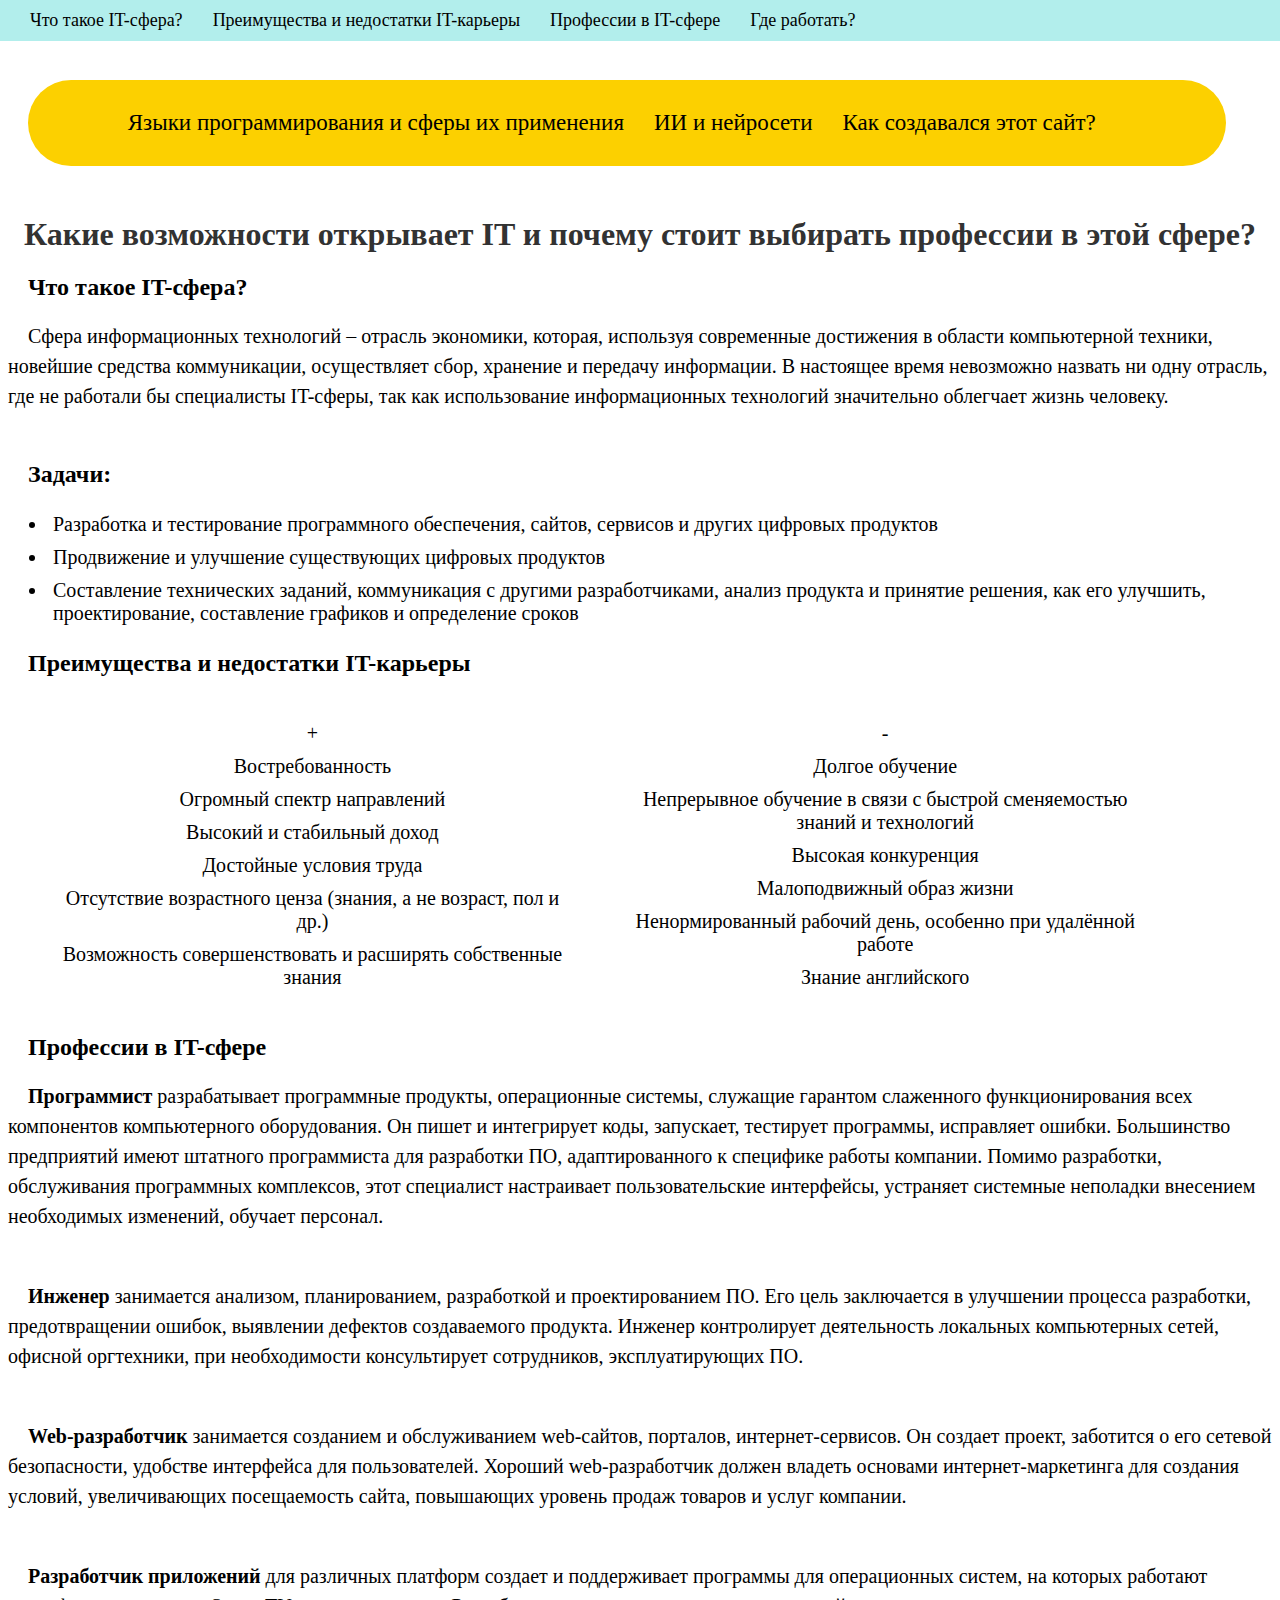
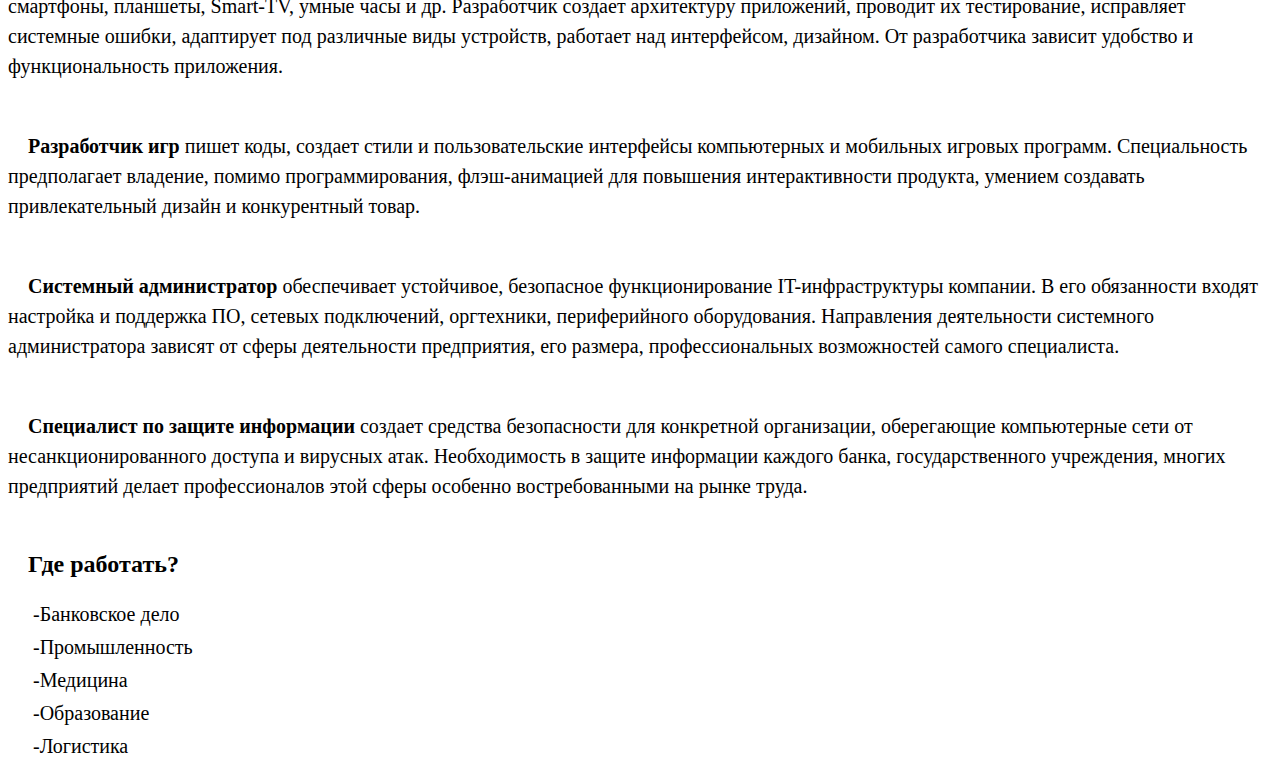
==== index.html @ 38a1f943 "Add files via upload" ====
<!DOCTYPE html>
<html lang="en">
<head>
    <meta charset="UTF-8">
    <meta http-equiv="X-UA-Compatible" content="IE=edge">
    <meta name="viewport" content="width=device-width, initial-scale=1.0">
    <title>Opportunities in IT</title>
    <style>
    </style>
    <link rel="stylesheet" href="style_project.css">
    <link rel="stylesheet" href="card.css">
</head>
<body>
    <script src="pro.js"></script>
    
    <div class="container">
        <nav class="navbar"> 
            <ul>
                <li><a href="#whatIsIt">Что такое IT-сфера?</a></li>
                <li><a href="#advantages">Преимущества и недостатки IT-карьеры</a></li>
                <li><a href="#prof">Профессии в IT-сфере</a></li>
                <li><a href="#work">Где работать?</a></li>
            </ul>
        </nav>
        <div class="pages">
            <a href=languages.html target="_blank">Языки программирования и сферы их применения</a><br>
            <a href=iiandneo.html target="_blank">ИИ и нейросети</a><br>
            <a href=howdosite.html target="_blank">Как создавался этот сайт?</a><br>
        </div>
        <div class = "header">
            <h1><a name="whatIsIt"></a>Какие возможности открывает IT и почему стоит выбирать профессии в этой сфере?</h1>
        </div>
        <h2>Что такое IT-сфера?</h2>
            <p>Сфера информационных технологий – отрасль экономики, которая, используя современные достижения в области компьютерной техники, новейшие средства коммуникации, осуществляет сбор, хранение и передачу информации.
            В настоящее время невозможно назвать ни одну отрасль, где не работали бы специалисты IT-сферы, так как использование информационных технологий значительно облегчает жизнь человеку. </p>
            <h2><strong>Задачи:</strong></h2>
            <div class="tasks">
                    <ul>
                        <li>Разработка и тестирование программного обеспечения, сайтов, сервисов и других цифровых продуктов</li>
                        <li>Продвижение и улучшение существующих цифровых продуктов</li>
                        <li><a name="advantages"></a>Составление технических заданий, коммуникация с другими разработчиками, анализ продукта и принятие решения, как его улучшить, проектирование, составление графиков и определение сроков</li>
                    </ul>
                </div>
        <h2>Преимущества и недостатки IT-карьеры</h2>
        <div class="adv">
            <ul>
                <li>+</li>
                <li>Востребованность</li>
                <li>Огромный спектр направлений</li>
                <li>Высокий и стабильный доход</li>
                <li>Достойные условия труда</li>
                <li>Отсутствие возрастного ценза (знания, а не возраст, пол и др.)</li>
                <li>Возможность совершенствовать и расширять собственные знания</li>
            </ul>
        </div>
        <div class="adv">
            <ul>
                <li>-</li>
                <li>Долгое обучение</li>
                <li>Непрерывное обучение в связи с быстрой сменяемостью знаний и технологий</li>
                <li>Высокая конкуренция</li>
                <li>Малоподвижный образ жизни</li>
                <li>Ненормированный рабочий день, особенно при удалённой работе</li>
                <li><a name="prof"></a> Знание английского</li>
            </ul>
        </div>

        <h2>Профессии в IT-сфере</h2>
        <div class="pr">
            <p><strong>Программист</strong> разрабатывает программные продукты, операционные системы, служащие гарантом слаженного функционирования всех компонентов компьютерного оборудования. Он пишет и интегрирует коды, запускает, тестирует программы, исправляет ошибки. Большинство предприятий имеют штатного программиста для разработки ПО, адаптированного к специфике работы компании. Помимо разработки, обслуживания программных комплексов, этот специалист настраивает пользовательские интерфейсы, устраняет системные неполадки внесением необходимых изменений, обучает персонал.</p>
            <p><strong>Инженер</strong> занимается анализом, планированием, разработкой и проектированием ПО. Его цель заключается в улучшении процесса разработки, предотвращении ошибок, выявлении дефектов создаваемого продукта. Инженер контролирует деятельность локальных компьютерных сетей, офисной оргтехники, при необходимости консультирует сотрудников, эксплуатирующих ПО.</p>
            <p><strong>Web-разработчик</strong> занимается созданием и обслуживанием web-сайтов, порталов, интернет-сервисов. Он создает проект, заботится о его сетевой безопасности, удобстве интерфейса для пользователей. Хороший web-разработчик должен владеть основами интернет-маркетинга для создания условий, увеличивающих посещаемость сайта, повышающих уровень продаж товаров и услуг компании.</p>
            <p><strong>Разработчик приложений</strong> для различных платформ создает и поддерживает программы для операционных систем, на которых работают смартфоны, планшеты, Smart-TV, умные часы и др. Разработчик создает архитектуру приложений, проводит их тестирование, исправляет системные ошибки, адаптирует под различные виды устройств, работает над интерфейсом, дизайном. От разработчика зависит удобство и функциональность приложения.</p>
            <p><strong>Разработчик игр</strong> пишет коды, создает стили и пользовательские интерфейсы компьютерных и мобильных игровых программ. Специальность предполагает владение, помимо программирования, флэш-анимацией для повышения интерактивности продукта, умением создавать привлекательный дизайн и конкурентный товар.</p>
            <p><strong>Системный администратор</strong> обеспечивает устойчивое, безопасное функционирование IT-инфраструктуры компании. В его обязанности входят настройка и поддержка ПО, сетевых подключений, оргтехники, периферийного оборудования. Направления деятельности системного администратора зависят от сферы деятельности предприятия, его размера, профессиональных возможностей самого специалиста.</p>
            <p><a name="work"></a><strong>Специалист по защите информации</strong> создает средства безопасности для конкретной организации, оберегающие компьютерные сети от несанкционированного доступа и вирусных атак. Необходимость в защите информации каждого банка, государственного учреждения, многих предприятий делает профессионалов этой сферы особенно востребованными на рынке труда. </p>
        </div>
        <h2>Где работать?</h2>
        <div class="wr">
            <ul>
                <li>-Банковское дело</li>
                <li>-Промышленность</li>
                <li>-Медицина</li>
                <li>-Образование</li>
                <li>-Логистика</li>
            </ul>
        </div>
    </div>
    </body>
</html>
---- style_project.css ----
.header{
    margin-top: 50px;
    font-family:Oswald,Tahoma,Geneva,Verdana;
    text-align:center;
    color: #323232;
}

.container{
    font-family:'Times New Roman', Times, serif;
}

.navbar{
    background:#B2EEEC;
    position: fixed;
    top:0;
    left:0;
    right:0;
    z-index: 2;
    /* padding:10px 20px; */
    margin-bottom: 10px;
}

.navbar ul{
    list-style: none;
    margin: 0;
    padding:0;
    display: flex;
    padding: 0 20px;
    font-size: 18px;
}


.navbar ul li{
    margin-right: 10px;
    padding:10px;

}

.pages {
    background:#FCD000;
    margin: 80px 20px 20px 20px;
    border-radius: 50px;
    padding:10px 30px 10px 30px;
    font-size:23px;
    width: 90%;
    display: flex;
    justify-content: center;
    /* margin-top: 120px; */
}

.pages a{
    margin-top: 20px;

    margin-right:30px;

    margin-bottom: 20px;

}

a{
    text-decoration: none;
    color:black;
}

a:hover{
    color:#F1A300;
}

a:active{
    color:#F1A300;
}

.pages a:hover{
    color:white;
}

h2 {
    text-indent: 20px;
}

h3{
    font-size: 23px;
    margin:10px 0 10px 0;
}
p{
    font-family: inherit;
    font-size: 20px;
    margin:0 0 50px 0;
    line-height: 30px;
    text-indent: 20px;
}

.tasks ul{
    font-size: 20px;
    margin:0 0 0 0;
}

li{
    padding:5px;
}

.adv{
    font-size:20px;
    font-family: inherit;
    width: 45%;
    display: inline-block;
    text-align: center;
}

.adv li{
    list-style: none;
}

.wr li{
    list-style: none;
    font-family: inherit;
    font-size:20px;
    text-indent: 20px;
}

.wr ul{
    padding: 0;
}

img{
    width: 200px;
    height: 200px;
}
---- card.css ----
.wrap{
    width:100px;
    height:50px;
    /* left:0; */
    /* top:0; */
    background-color: aqua;
    margin:80px 0 0 0;
    display: flex;
    justify-content: center;
    align-items: center;
}
.card{
    margin:0 0 0 20px;
    width: 120px;
    height: 50px;
    /* background-color: white; */
    /* border: 2px solid; */
    position: relative;
    perspective: 1000px;
    display:inline-block;

}

.front, .back{
    /* border: 1px solid gold; */
    position:absolute;
    width: 100%;
    height: 100%;
    left:0;
    top:0;
    display:flex;
    align-items: center;
    justify-content: center;
    transition: 1s;
    backface-visibility: hidden;
    border-radius: 50px;
    font-size: 20px;


}
.front{
    background-color: gold;
}
.back{
    background-color: #B2EEEC;
    transform: rotateY(180deg);
}
.card:hover .front{
    transform: rotateY(180deg);

}
.card:hover .back{
    transform: rotateY(360deg);

}
.jgr, .phgr, .plgr, .jsgr, .phgr  {
    display:flex;
    /* background-color: red; */
    top:20px;
    align-items: center;
}
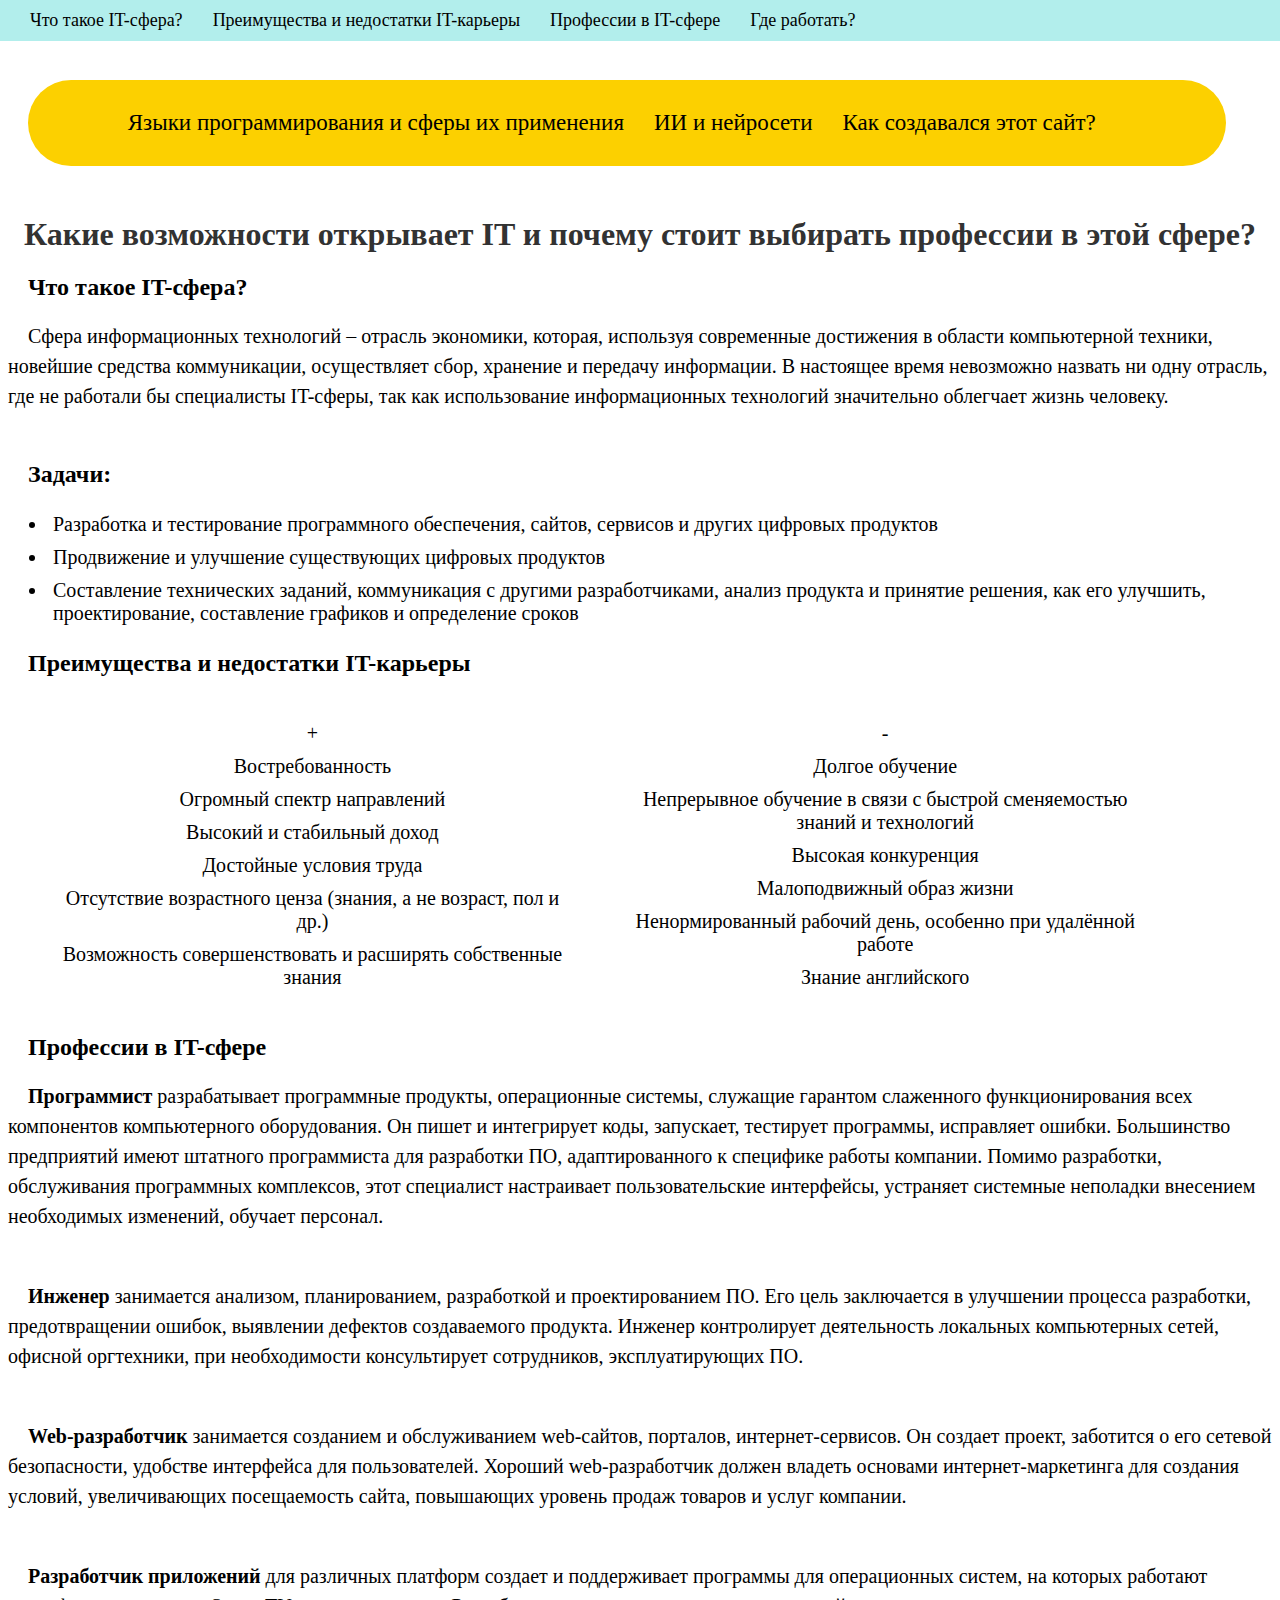
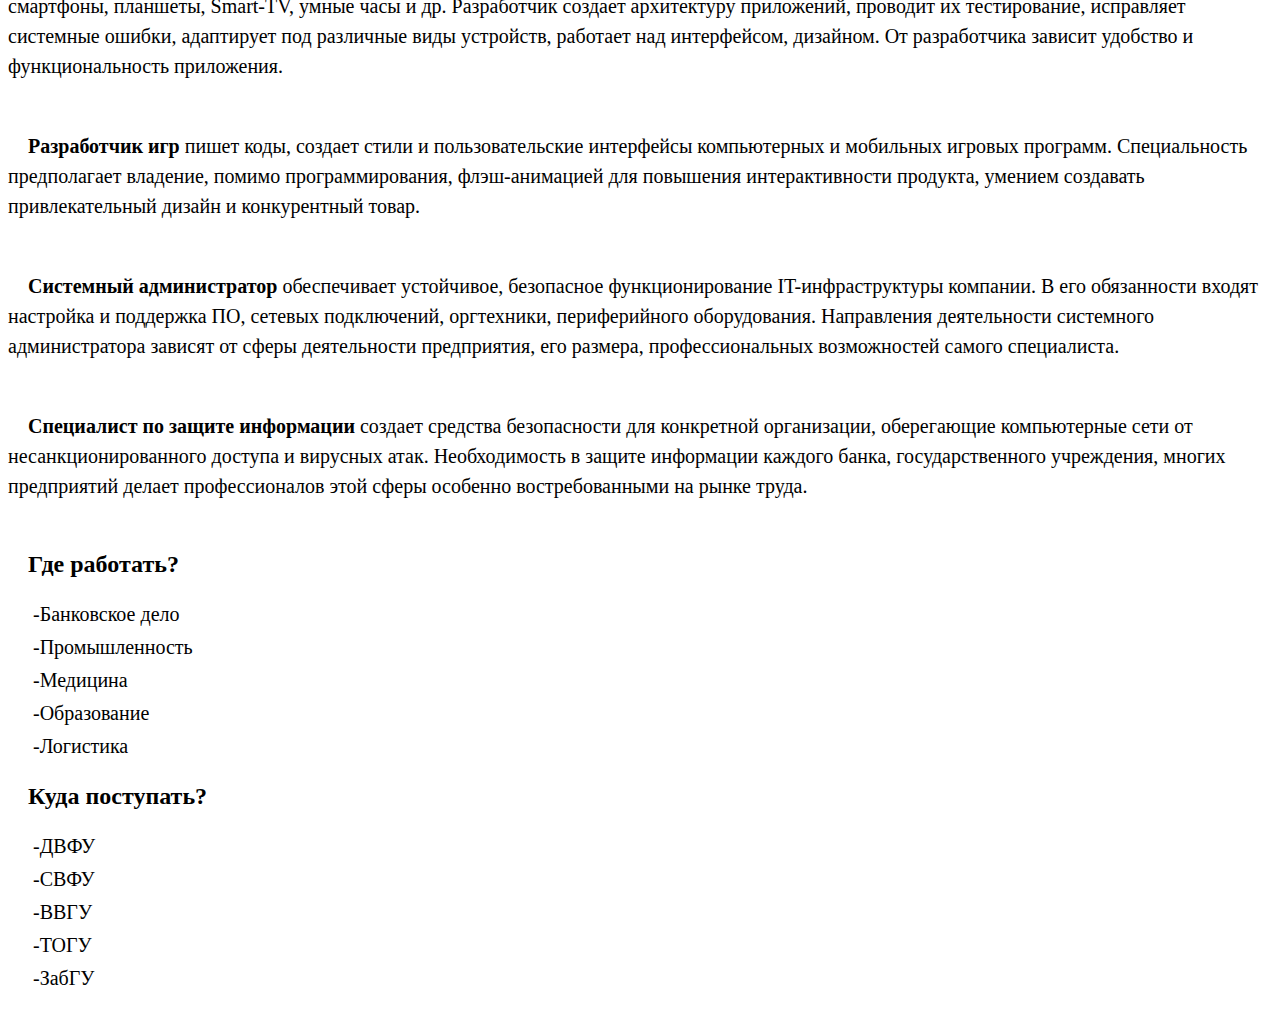
==== commit 1fb553bc: "Add files via upload" ====
--- a/index.html
+++ b/index.html
@@ -84,6 +84,19 @@
                 <li>-Образование</li>
                 <li>-Логистика</li>
             </ul>
+
+            <h2>Куда поступать?</h2>
+            
+                <div class ="wr">
+                    <ul>
+                        <li><a href="https://www.dvfu.ru/">-ДВФУ</a> </li>
+                        <li><a href="https://www.s-vfu.ru/universitet/o-vuze/">-СВФУ</a> </li>
+                        <li><a href="https://vvsu.ru/enter/">-ВВГУ</a> </li>
+                        <li><a href="https://pnu.edu.ru/en/">-ТОГУ</a> </li>
+                        <li><a href="https://zabgu.ru/php/index.php">-ЗабГУ</a></li>
+                    </ul>
+                </div>
+
         </div>
     </div>
     </body>
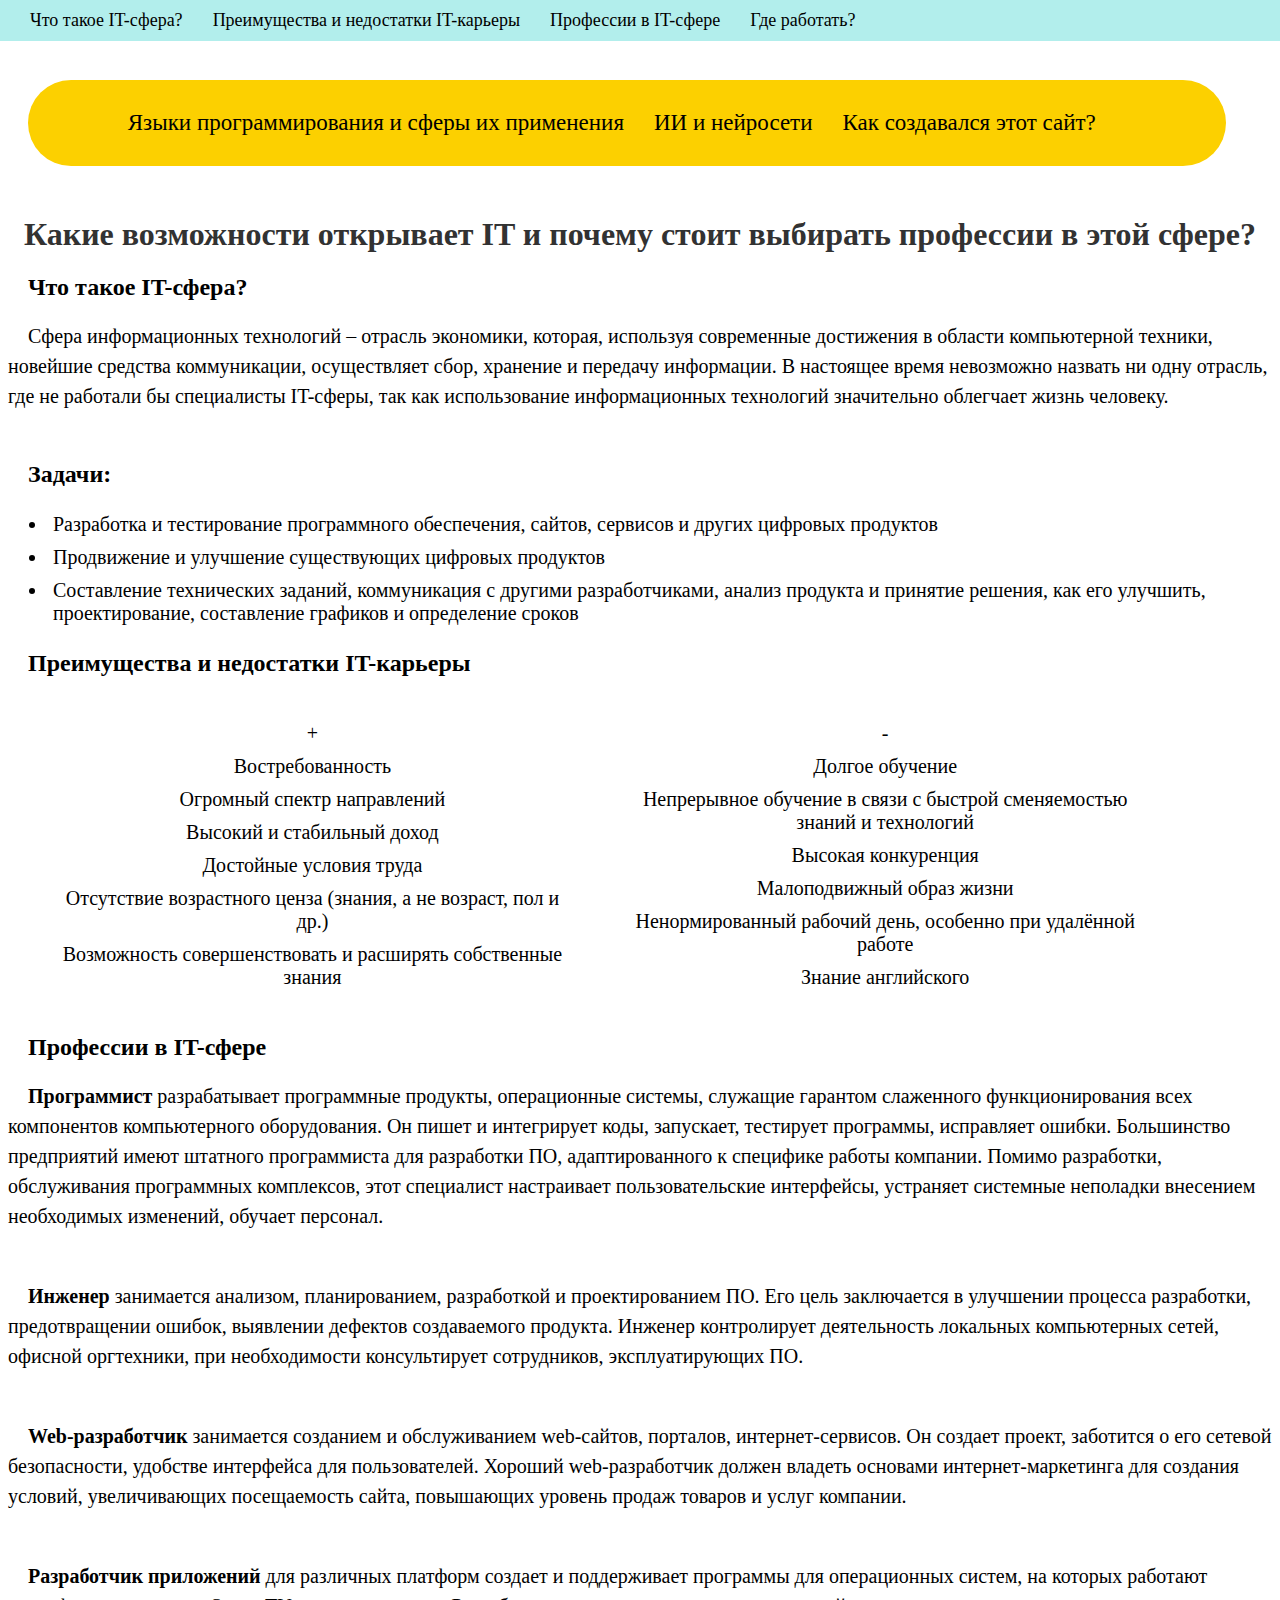
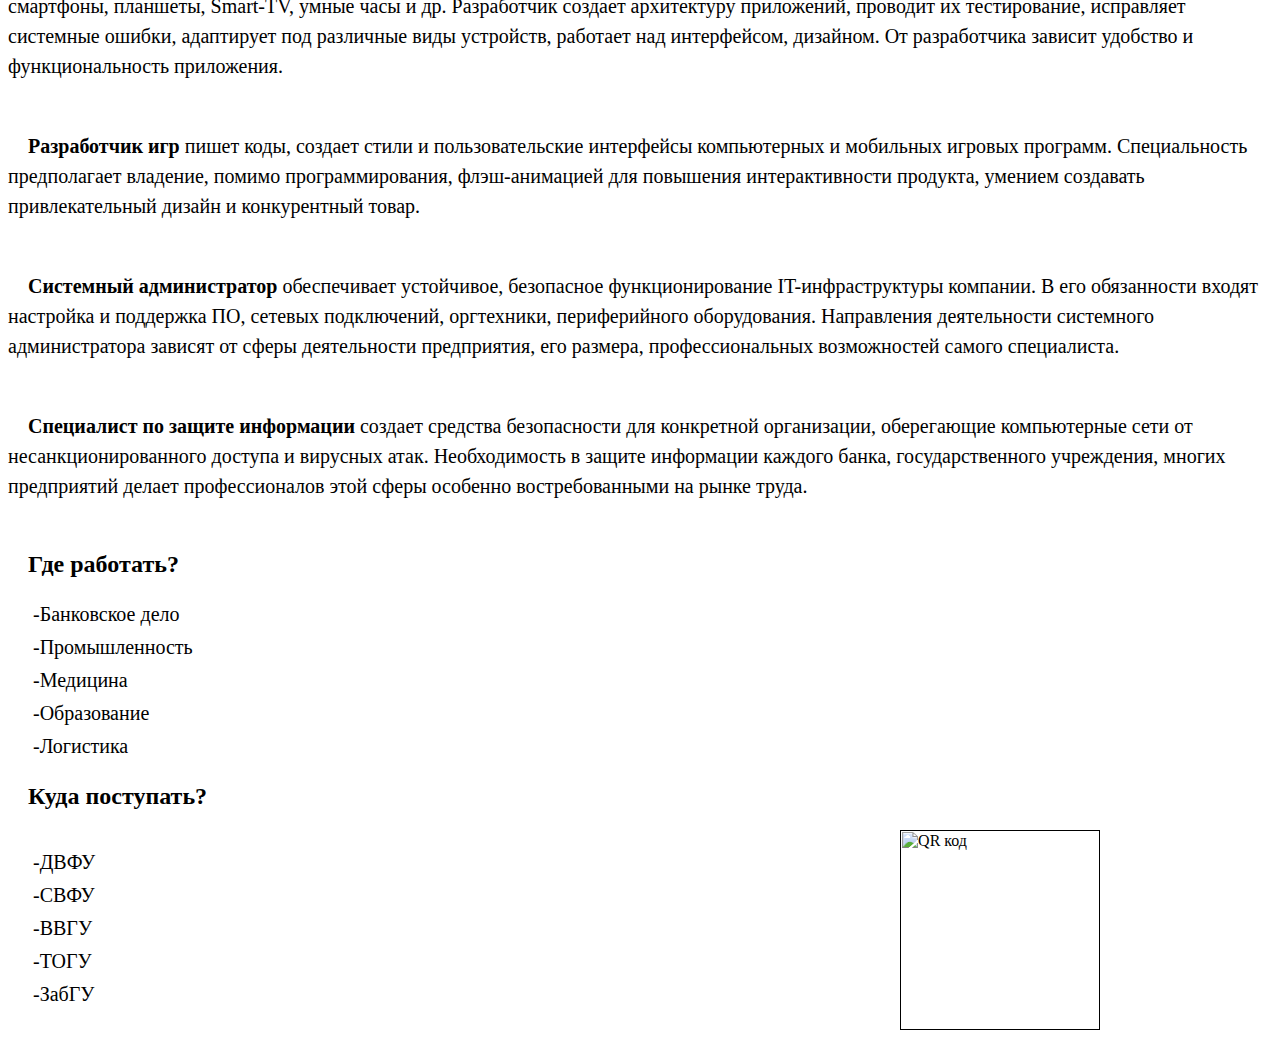
==== commit 7de298aa: "Add files via upload" ====
--- a/index.html
+++ b/index.html
@@ -30,6 +30,9 @@
         <div class = "header">
             <h1><a name="whatIsIt"></a>Какие возможности открывает IT и почему стоит выбирать профессии в этой сфере?</h1>
         </div>
+
+       
+        
         <h2>Что такое IT-сфера?</h2>
             <p>Сфера информационных технологий – отрасль экономики, которая, используя современные достижения в области компьютерной техники, новейшие средства коммуникации, осуществляет сбор, хранение и передачу информации.
             В настоящее время невозможно назвать ни одну отрасль, где не работали бы специалисты IT-сферы, так как использование информационных технологий значительно облегчает жизнь человеку. </p>
@@ -87,7 +90,7 @@
 
             <h2>Куда поступать?</h2>
             
-                <div class ="wr">
+                <div class ="wr wr1">
                     <ul>
                         <li><a href="https://www.dvfu.ru/">-ДВФУ</a> </li>
                         <li><a href="https://www.s-vfu.ru/universitet/o-vuze/">-СВФУ</a> </li>
@@ -95,7 +98,14 @@
                         <li><a href="https://pnu.edu.ru/en/">-ТОГУ</a> </li>
                         <li><a href="https://zabgu.ru/php/index.php">-ЗабГУ</a></li>
                     </ul>
+
+                    <div class="qrcoder">
+                        <a href="" target="_blank"><img class="qrcoder" src="http://qrcoder.ru/code/?https%3A%2F%2Fkate6033.github.io%2Fproject%2F&4&0" width="148" height="148" border="0" title="QR код"></a>
+                    </div>
+                    
                 </div>
+
+                
 
         </div>
     </div>
--- a/style_project.css
+++ b/style_project.css
@@ -111,6 +111,10 @@
     list-style: none;
 }
 
+.wr1{
+    display: flex;
+}
+
 .wr li{
     list-style: none;
     font-family: inherit;
@@ -125,4 +129,11 @@
 img{
     width: 200px;
     height: 200px;
+}
+
+.qrcoder{
+    
+    width: 200px;
+    height: 200px;
+    padding: 0 400px;
 }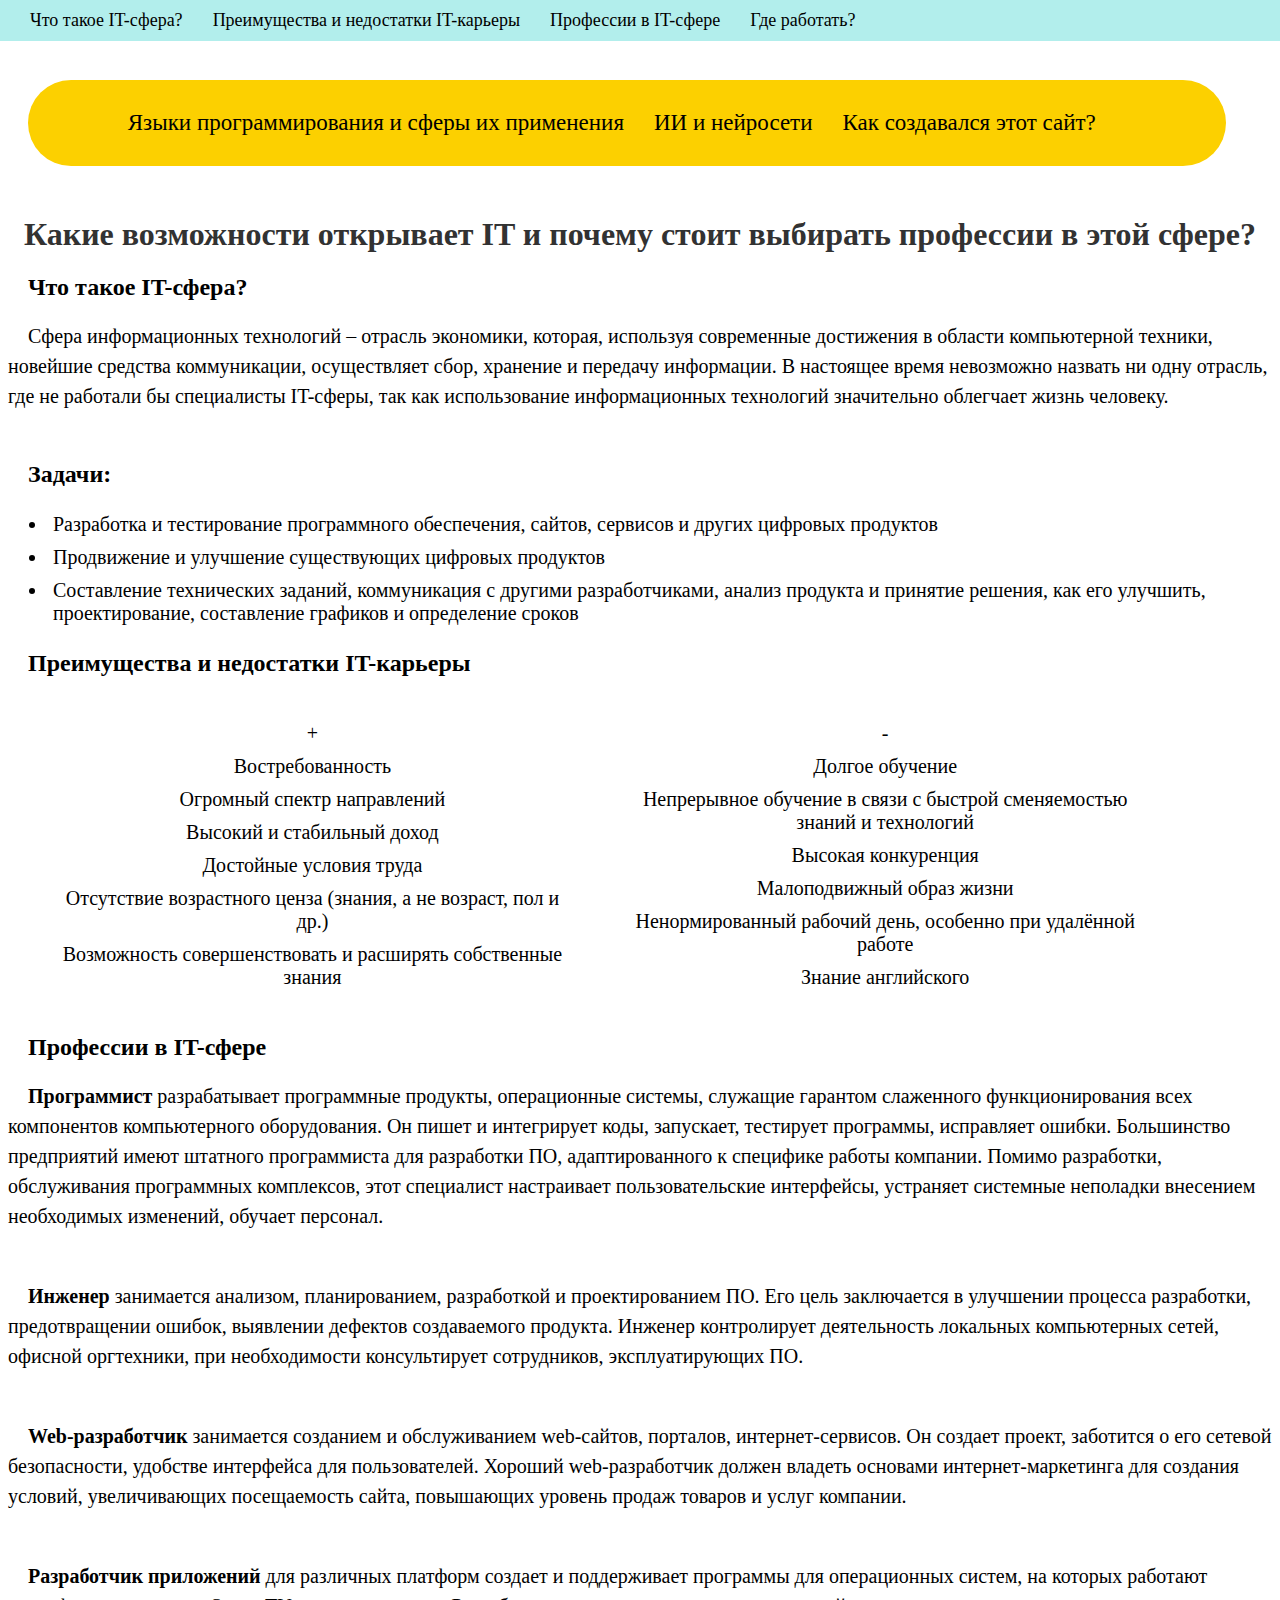
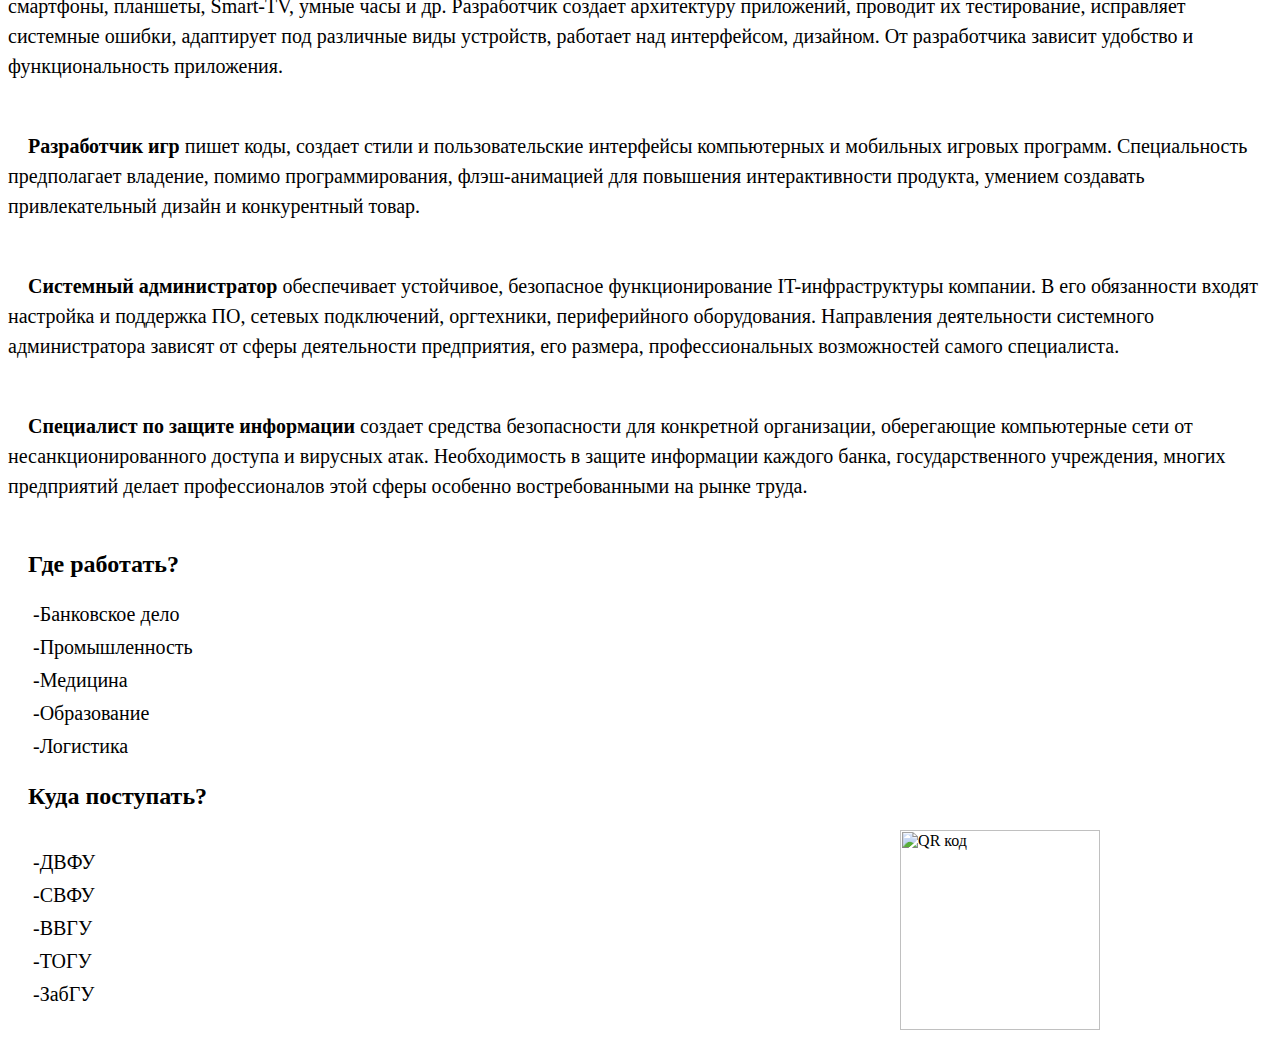
==== commit 5d909d9a: "Add files via upload" ====
--- a/index.html
+++ b/index.html
@@ -100,7 +100,7 @@
                     </ul>
 
                     <div class="qrcoder">
-                        <a href="" target="_blank"><img class="qrcoder" src="http://qrcoder.ru/code/?https%3A%2F%2Fkate6033.github.io%2Fproject%2F&4&0" width="148" height="148" border="0" title="QR код"></a>
+                        <a href="https://kate6033.github.io/project/" target="_blank"><img class="qrcoder" src="http://qrcoder.ru/code/?https%3A%2F%2Fkate6033.github.io%2Fproject%2F&4&0" width="148" height="148" border="0" title="QR код"></a>
                     </div>
                     
                 </div>
